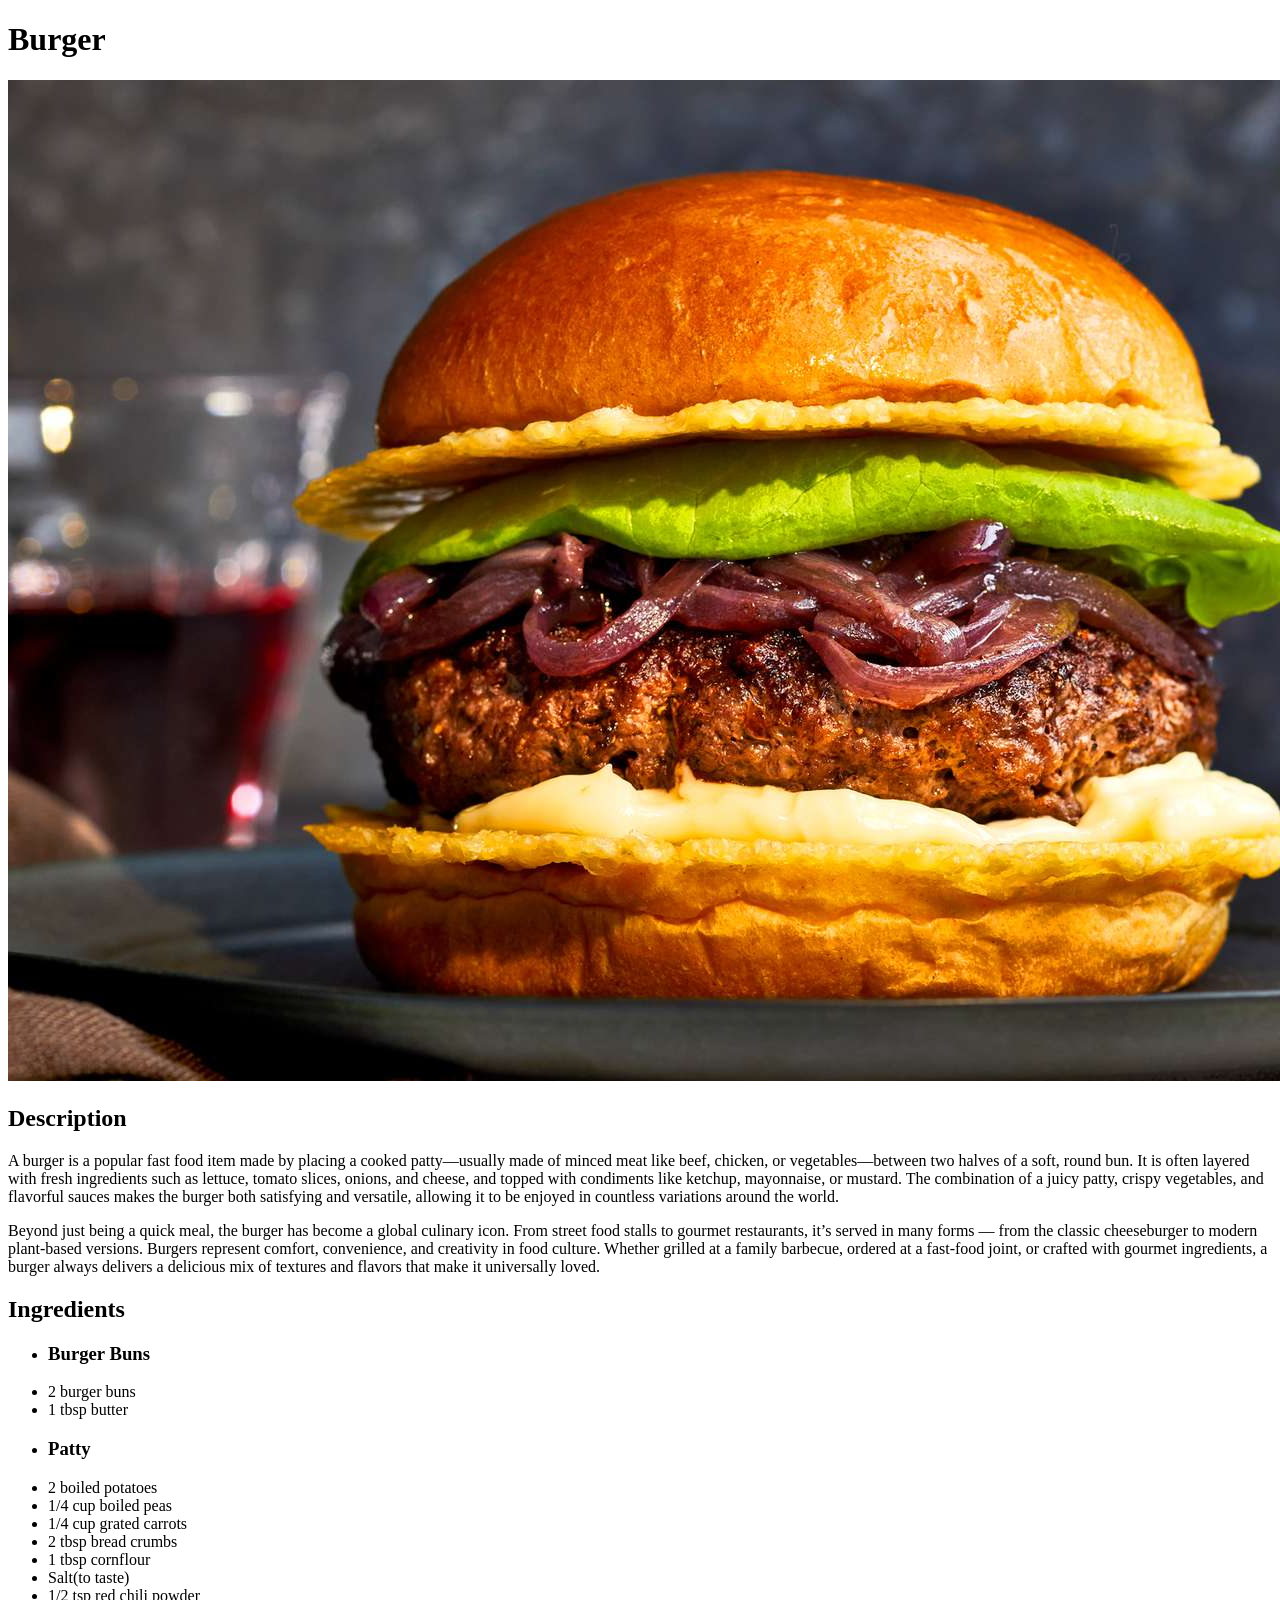
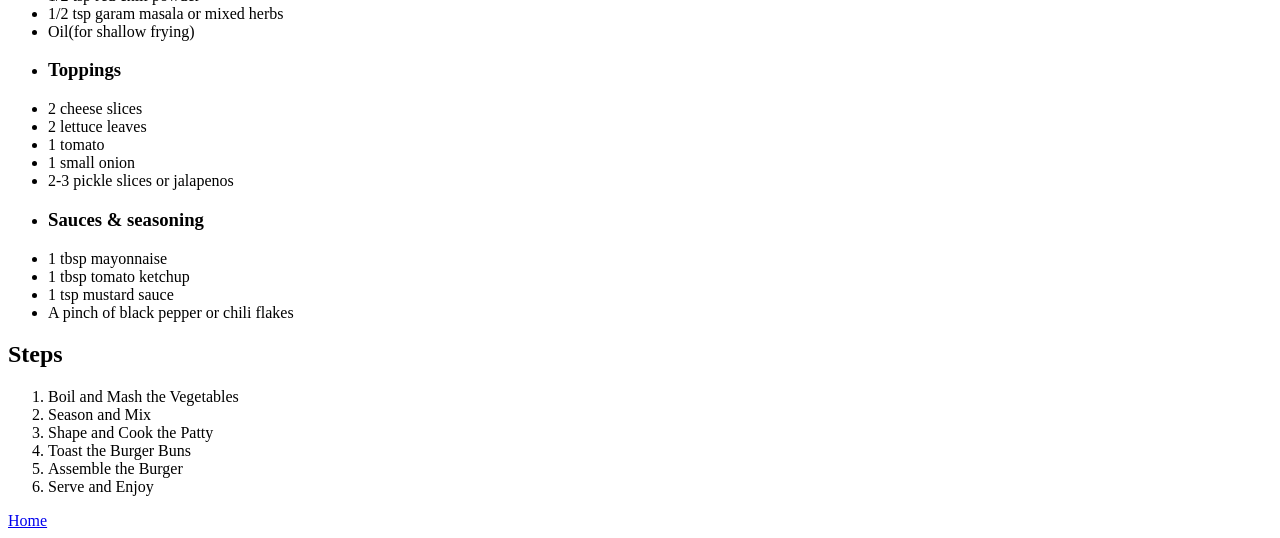
==== recipes/burger.html @ 055a2a95 "Create Basic webpage about my favourite recipes , such as Maggi, Burger and Momos with the ingredien" ====
<!DOCTYPE html>
<html lang="en">
<head>
    <meta charset="UTF-8">
    <meta name="viewport" content="width=device-width, initial-scale=1.0">
    <title>Burger</title>
</head>
<body>
    <h1>Burger</h1>
    <img src="../Img/Burger.jpg" alt="Burger">
    <h2>Description</h2>
    <p>A burger is a popular fast food item made by placing a cooked patty—usually made of minced meat like beef, chicken, or vegetables—between two halves of a soft, round bun. It is often layered with fresh ingredients such as lettuce, tomato slices, onions, and cheese, and topped with condiments like ketchup, mayonnaise, or mustard. The combination of a juicy patty, crispy vegetables, and flavorful sauces makes the burger both satisfying and versatile, allowing it to be enjoyed in countless variations around the world.</p>

    <p>Beyond just being a quick meal, the burger has become a global culinary icon. From street food stalls to gourmet restaurants, it’s served in many forms — from the classic cheeseburger to modern plant-based versions. Burgers represent comfort, convenience, and creativity in food culture. Whether grilled at a family barbecue, ordered at a fast-food joint, or crafted with gourmet ingredients, a burger always delivers a delicious mix of textures and flavors that make it universally loved.</p>
    
    <h2>Ingredients</h2>
    <ul>
        <li><h3>Burger Buns</h3></li>
        <li>2 burger buns</li>
        <li>1 tbsp butter</li>
        <li><h3>Patty</h3></li>
        <li>2 boiled potatoes</li>
        <li>1/4 cup boiled peas</li>
        <li>1/4 cup grated carrots</li>
        <li>2 tbsp bread crumbs</li>
        <li>1 tbsp cornflour</li>
        <li>Salt(to taste)</li>
        <li>1/2 tsp red chili powder</li>
        <li>1/2 tsp garam masala or mixed herbs</li>
        <li>Oil(for shallow frying)</li>
        <li><h3>Toppings</h3></li>
        <li>2 cheese slices</li>
        <li>2 lettuce leaves</li>
        <li>1 tomato</li>
        <li>1 small onion</li>
        <li>2-3 pickle slices or jalapenos</li>
        <li><h3>Sauces & seasoning</h3></li>
        <li>1 tbsp mayonnaise</li>
        <li>1 tbsp tomato ketchup</li>
        <li>1 tsp mustard sauce</li>
        <li>A pinch of black pepper or chili flakes</li>
    </ul>

    <h2>Steps</h2>
    <ol>
        <li>Boil and Mash the Vegetables</li>
        <li>Season and Mix</li>
        <li>Shape and Cook the Patty</li>
        <li>Toast the Burger Buns</li>
        <li>Assemble the Burger</li>
        <li>Serve and Enjoy</li>
    </ol>

    <a href="../index.html">Home</a>
</body>
</html>
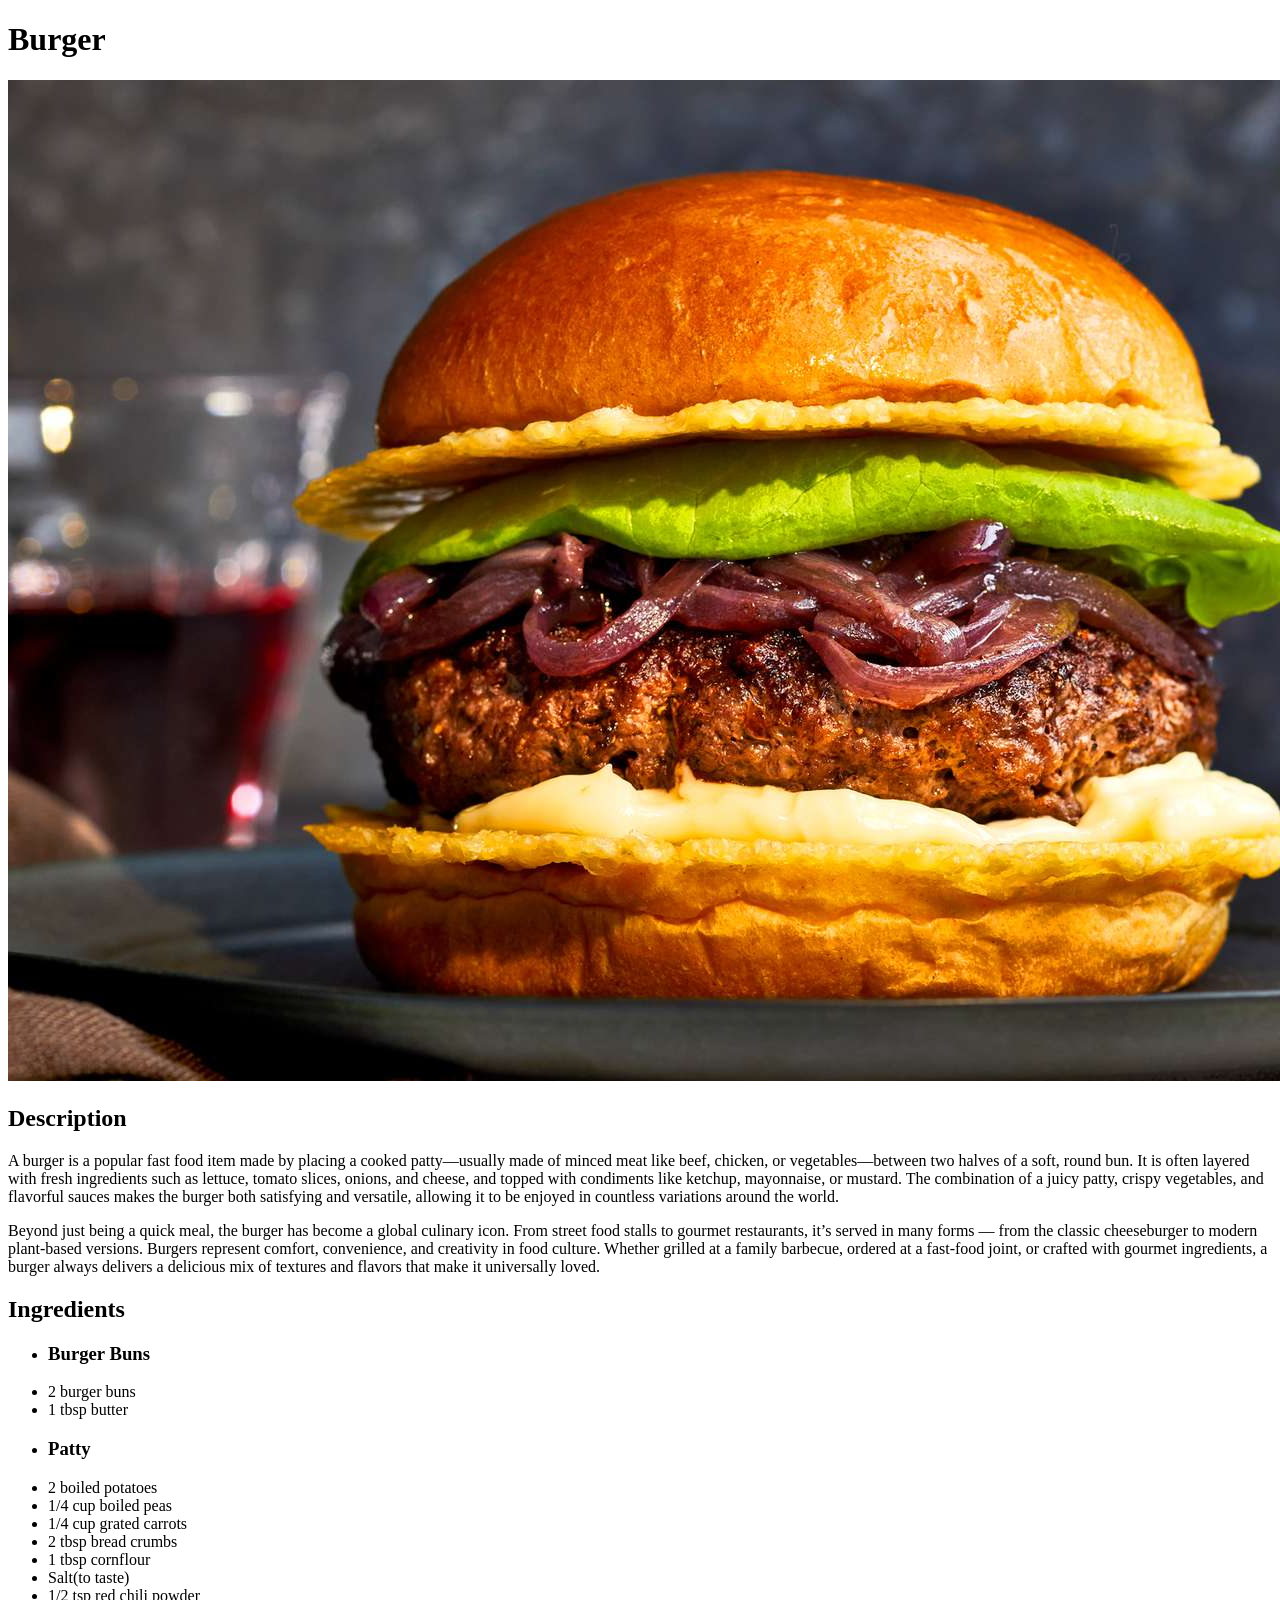
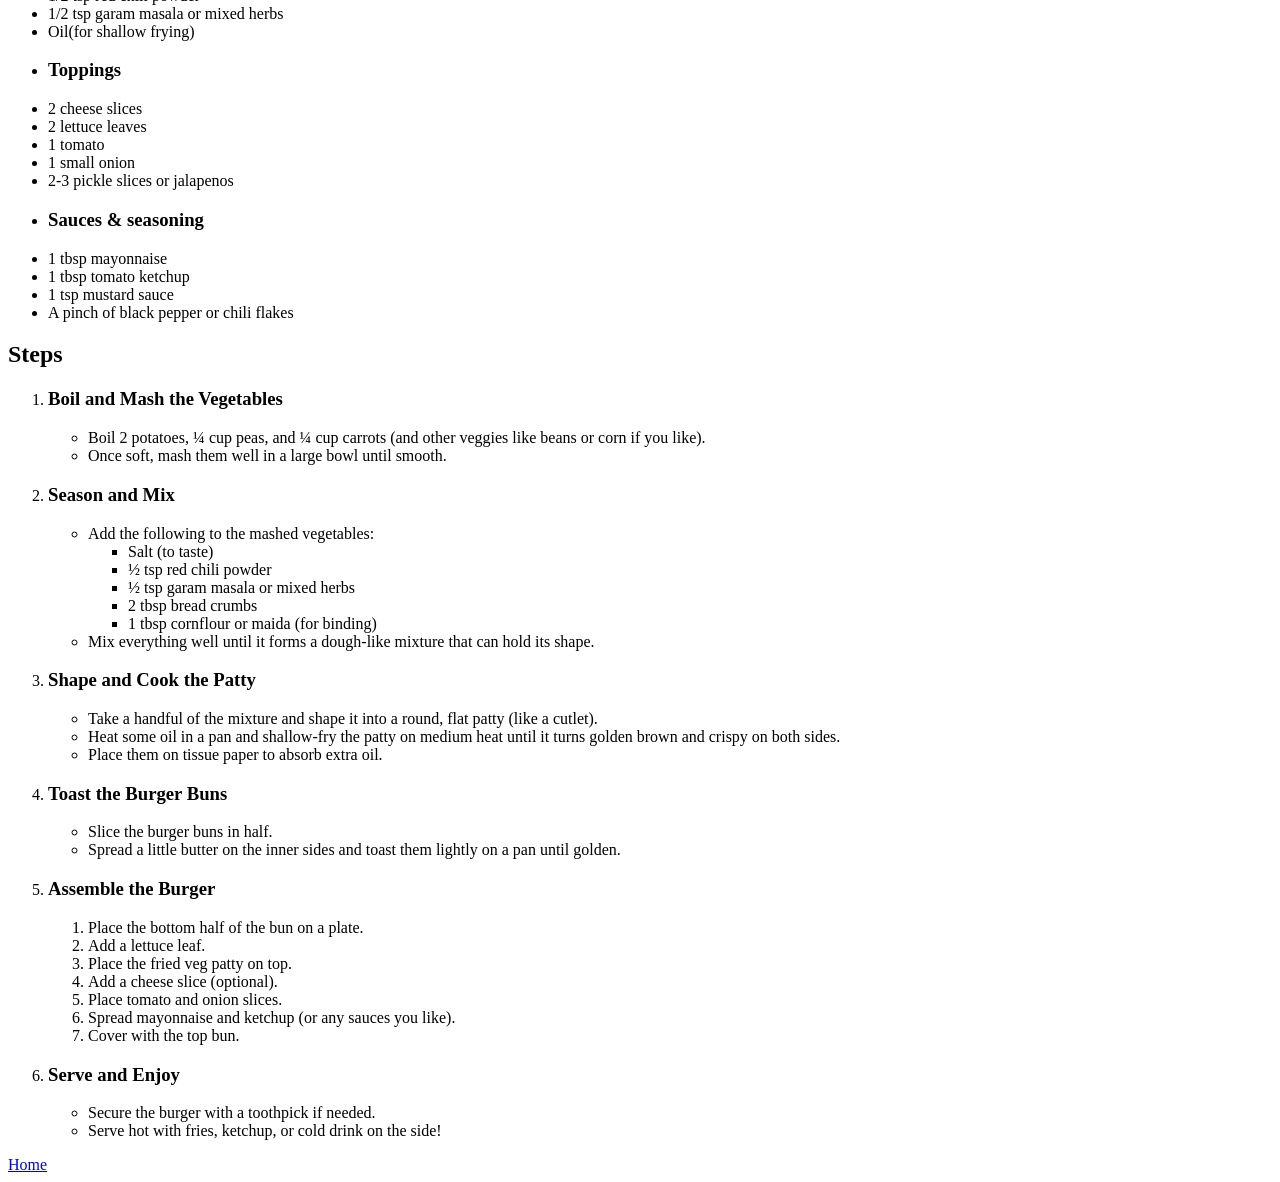
==== commit 4143eec2: "Add more details in Steps of all recipes" ====
--- a/recipes/burger.html
+++ b/recipes/burger.html
@@ -43,12 +43,61 @@
 
     <h2>Steps</h2>
     <ol>
-        <li>Boil and Mash the Vegetables</li>
-        <li>Season and Mix</li>
-        <li>Shape and Cook the Patty</li>
-        <li>Toast the Burger Buns</li>
-        <li>Assemble the Burger</li>
-        <li>Serve and Enjoy</li>
+        <li>
+            <h3>Boil and Mash the Vegetables</h3>
+            <ul>
+                <li>Boil 2 potatoes, ¼ cup peas, and ¼ cup carrots (and other veggies like beans or corn if you like).</li>
+                <li>Once soft, mash them well in a large bowl until smooth.</li>
+            </ul>
+        </li>
+        <li>
+            <h3>Season and Mix</h3>
+            <ul>
+                <li>Add the following to the mashed vegetables:</li>
+                <ul>
+                    <li>Salt (to taste)</li>
+                    <li>½ tsp red chili powder</li>
+                    <li>½ tsp garam masala or mixed herbs</li>
+                    <li>2 tbsp bread crumbs</li>
+                    <li>1 tbsp cornflour or maida (for binding)</li>
+                </ul>
+                <li>Mix everything well until it forms a dough-like mixture that can hold its shape.</li>
+            </ul>
+        </li>
+        <li>
+            <h3>Shape and Cook the Patty</h3>
+            <ul>
+                <li>Take a handful of the mixture and shape it into a round, flat patty (like a cutlet).</li>
+                <li>Heat some oil in a pan and shallow-fry the patty on medium heat until it turns golden brown and crispy on both sides.</li>
+                <li>Place them on tissue paper to absorb extra oil.</li>
+            </ul>
+        </li>
+        <li>
+            <h3>Toast the Burger Buns</h3>
+            <ul>
+                <li>Slice the burger buns in half.</li>
+                <li>Spread a little butter on the inner sides and toast them lightly on a pan until golden.</li>
+            </ul>
+        </li>
+        <li>
+            <h3>Assemble the Burger</h3>
+            <ol>
+                <li>Place the bottom half of the bun on a plate.</li>
+                <li>Add a lettuce leaf.</li>
+                <li>Place the fried veg patty on top.</li>
+                <li>Add a cheese slice (optional).</li>
+                <li>Place tomato and onion slices.</li>
+                <li>Spread mayonnaise and ketchup (or any sauces you like).</li>
+                <li>Cover with the top bun.</li>
+            </ol>
+        </li>
+        <li>
+            <h3>Serve and Enjoy</h3>
+            <ul>
+                <li>Secure the burger with a toothpick if needed.</li>
+                <li>Serve hot with fries, ketchup, or cold drink on the side!</li>
+            </ul>
+        </li>
     </ol>
 
     <a href="../index.html">Home</a>
